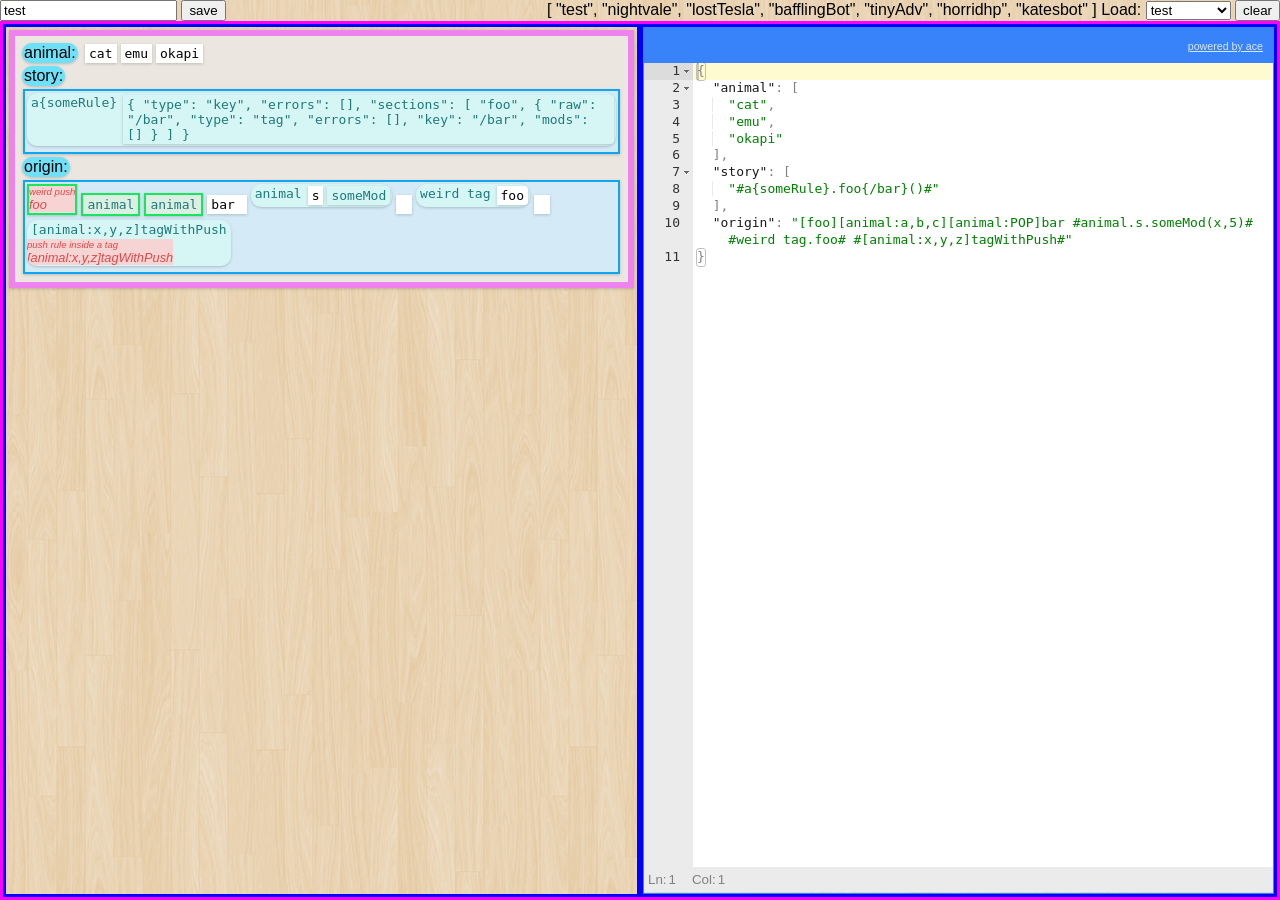
==== linter.html @ d2e98e50 "working on the linter" ====
<!DOCTYPE html>
<html>
<head profile="http://www.w3.org/2005/10/profile">
<link rel="icon" 
      type="image/png" 
      href="css/icons/favicon/favicon.ico">
	<meta charset="utf-8">
	<meta name="viewport" content="width=device-width, initial-scale=1">

	<title>Tracery2 Aloft</title>
	<meta name="description" content="A site for bots by @galaxykate">
	<meta name="author" content="@galaxykate">
	<link rel="stylesheet" type="text/css" href="css/page.css" />
	<link rel="stylesheet" type="text/css" href="css/v-eryeditor.css" />
	<link rel="stylesheet" type="text/css" href="css/parse-ui.css" />
	<link rel="stylesheet" type="text/css" href="css/jsoneditor.min.css" />

</head>

<body>

	
	<main>
		
		<div id="main-app" class="app">
			

		</div>
		
		
	</main>


</body>

<script type="text/javascript" src="js/vendor/jsoneditor.min.js"></script>
<script type="text/javascript" src="js/vendor/jquery-3.4.1.min.js"></script>
<script type="text/javascript" src="js/vendor/vue.js"></script>

<script type="text/javascript" src="js/parse-ui.js"></script>
<script type="text/javascript" src="js/parse-utils.js"></script>

<script type="text/javascript" src="js/tracery.js"></script>
<script type="text/javascript" src="js/tracery-parser.js"></script>


<script type="text/javascript" src="js/v-jsoneditor.js"></script>
<script type="text/javascript" src="js/v-eryeditor.js"></script>


<script type="text/javascript" src="js/linter-app.js"></script>


</html>
---- css/page.css ----
html, body, main {
	padding: 0px;
	margin: 0px;
	height: 100%;
	width: 100%;
	box-sizing: border-box;
}
body {
	background-image: url("img/retina_wood.png");
	background-color: #cccccc;
	display: flex;
	flex-direction: column;
	font-family: 'Nunito', sans-serif;
}

h1,h2 {

	font-family: 'Fredoka One', cursive;
}

header {
	min-height: 64px;
	
}

.header,header {

	background-color: var(--main-bg-color);
	box-shadow: 0px 4px 4px rgba(0, 0, 0, .2);
	display: flex;
	flex-direction: row;
	justify-content: space-between;
}

.app {
	width: 100%;
	height: 100%;
	display: flex;
	flex-direction: column;
	box-sizing: border-box;
}

.column {
	flex: 1;
	box-sizing: border-box;
	overflow: scroll;
}

/* https://css-tricks.com/snippets/css/make-pre-text-wrap/ */
pre {
 white-space: pre-wrap;       /* css-3 */
 white-space: -moz-pre-wrap;  /* Mozilla, since 1999 */
 white-space: -pre-wrap;      /* Opera 4-6 */
 white-space: -o-pre-wrap;    /* Opera 7 */
 word-wrap: break-word;       /* Internet Explorer 5.5+ */
}
---- css/v-eryeditor.css ----
.ery-editor {
	width: 100%;
	height: 100%;
	border: 3px solid magenta;
	box-sizing: border-box;
	display: flex;
	flex-direction: row;
}

.column {
	border: 3px solid blue;
}

.ery-editor-jsonholder {
	width: 100%;
	height: 100%;
}
---- css/parse-ui.css ----
.tracery-grammar {
	display: inline-block;
	margin: 3px;
	padding: 6px;
	background-color: hsla(40, 20%, 90%, 1);
	box-shadow: 0px 1px 3px rgba(0, 0, 0, .2);
	border: 6px solid violet;
}

.tracery-symbol-key {
	border-radius: 30px;
	display: inline-block;
	margin: 1px;

	padding: 1px 2px;
	background-color: hsla(190, 90%, 70%, 1);
	box-shadow: 0px 1px 3px rgba(0, 0, 0, .2);
}


.tracery-symbol-rules {
	display: inline-block;
	margin: 3px;
	padding: 6px;
	background-color: hsla(40, 20%, 90%, 1);
	box-shadow: 0px 1px 3px rgba(0, 0, 0, .2);
	border: 1px solid magenta;
}


.tracery-node {
	display: inline-block;
	margin: 2px;
	box-shadow: 0px 1px 3px rgba(0, 0, 0, .2);
	
}

.tracery-node-rule {
	background-color: hsla(200, 70%, 90%, 1);
	border: 2px solid hsla(200, 90%, 50%, 1);
	
}

.tracery-node-error {
	display: inline-block;
	background-color: hsla(0, 70%, 90%, 1);
	color: hsla(0, 70%, 50%, 1);
}

.tracery-node-error .header {
	box-shadow: none;
	font-size: 60%;
	font-style: italic;
	color: hsla(0, 70%, 50%, .8);
	
}

.tracery-node>.content {
	display: flex;
	flex-direction: row;
}


.tracery-node-error .content {
	font-size: 80%;
	font-style: italic;
	color: hsla(0, 70%, 50%, .8);
}

.tracery-node-action {
	background-color: hsla(140, 40%, 90%, 1);
	border: 2px solid hsla(140, 80%, 50%, 1);
	
}

.tracery-node-tag {
	overflow: hidden;
	border-radius: 10px;
	background-color: hsla(180, 60%, 90%, 1);
	
}


.tracery-node-key {
	padding: 2px 4px;
	color:hsla(180, 60%, 30%, 1);
	font-family: monospace;
}


.tracery-node-header {
	display: flex;
	flex-direction: row;
	padding: 3px;
	background-color: hsla(240, 20%, 90%, 1);
	box-shadow: 0px 1px 3px rgba(0, 0, 0, .2);

}
.tracery-node pre {
	margin: 0px;
	
}
.tracery-node-text {
	padding: 2px 4px;
	box-shadow: 0px 1px 3px rgba(0, 0, 0, .2);
	background-color: hsla(40, 10%, 100%, 1);
}

.tracery-node-type {
	font-size: 80%;
	font-weight: bold;
}

.tracery-node-raw-oneline  {
	max-width: 300px;
	overflow: scroll;
}
.tracery-node-raw-oneline pre {

	white-space: nowrap;   
}


.parse-block {
	display: inline-block;
	margin: 3px;
	padding: 3px;
	background-color: hsla(40, 20%, 90%, 1);
	box-shadow: 0px 1px 3px rgba(0, 0, 0, .2);
	border: 2px solid aquamarine;
}

.parse-block pre {
	display: inline-block;
	margin: 3px;
	padding: 1px 3px;
	background-color: hsla(320, 80%, 70%, 1);
	border-radius: 100px;
	box-shadow: 0px 1px 3px rgba(0, 0, 0, .2);
	
}

.parse-protector {
	display: inline-block;
	margin: 3px;
	padding: 1px 4px;
	background-color: hsla(120, 80%, 70%, 1);
	border-radius: 100px;
	box-shadow: 0px 1px 3px rgba(0, 0, 0, .2);
}


.parse-optree {
	display: inline-block;
	margin: 3px;
	padding: 1px 4px;
	background-color: hsla(120, 80%, 70%, 1);
	box-shadow: 0px 1px 3px rgba(0, 0, 0, .2);
}

.parse-op {
	display: inline-block;
	margin: 3px;
	padding: 1px 4px;
	background-color: hsla(320, 80%, 80%, 1);
	border-radius: 100px;
	box-shadow: 0px 1px 3px rgba(0, 0, 0, .2);
}
---- css/jsoneditor.min.css ----
div.jsoneditor .jsoneditor-search input{height:auto;border:inherit}div.jsoneditor .jsoneditor-search input:focus{border:none!important;box-shadow:none!important}div.jsoneditor table{border-collapse:collapse;width:auto}div.jsoneditor td,div.jsoneditor th{padding:0;display:table-cell;text-align:left;vertical-align:inherit;border-radius:inherit}div.jsoneditor-field,div.jsoneditor-readonly,div.jsoneditor-value{border:1px solid transparent;min-height:16px;min-width:32px;padding:2px;margin:1px;word-wrap:break-word;float:left}div.jsoneditor-field p,div.jsoneditor-value p{margin:0}div.jsoneditor-value{word-break:break-word}div.jsoneditor-readonly{min-width:16px;color:grey}div.jsoneditor-empty{border-color:#d3d3d3;border-style:dashed;border-radius:2px}div.jsoneditor-field.jsoneditor-empty::after,div.jsoneditor-value.jsoneditor-empty::after{pointer-events:none;color:#d3d3d3;font-size:8pt}div.jsoneditor-field.jsoneditor-empty::after{content:"field"}div.jsoneditor-value.jsoneditor-empty::after{content:"value"}a.jsoneditor-value.jsoneditor-url,div.jsoneditor-value.jsoneditor-url{color:green;text-decoration:underline}a.jsoneditor-value.jsoneditor-url{display:inline-block;padding:2px;margin:2px}a.jsoneditor-value.jsoneditor-url:focus,a.jsoneditor-value.jsoneditor-url:hover{color:#ee422e}div.jsoneditor td.jsoneditor-separator{padding:3px 0;vertical-align:top;color:grey}div.jsoneditor-field.jsoneditor-highlight,div.jsoneditor-field[contenteditable=true]:focus,div.jsoneditor-field[contenteditable=true]:hover,div.jsoneditor-value.jsoneditor-highlight,div.jsoneditor-value[contenteditable=true]:focus,div.jsoneditor-value[contenteditable=true]:hover{background-color:#ffffab;border:1px solid #ff0;border-radius:2px}div.jsoneditor-field.jsoneditor-highlight-active,div.jsoneditor-field.jsoneditor-highlight-active:focus,div.jsoneditor-field.jsoneditor-highlight-active:hover,div.jsoneditor-value.jsoneditor-highlight-active,div.jsoneditor-value.jsoneditor-highlight-active:focus,div.jsoneditor-value.jsoneditor-highlight-active:hover{background-color:#fe0;border:1px solid #ffc700;border-radius:2px}div.jsoneditor-value.jsoneditor-string{color:green}div.jsoneditor-value.jsoneditor-array,div.jsoneditor-value.jsoneditor-object{min-width:16px;color:grey}div.jsoneditor-value.jsoneditor-number{color:#ee422e}div.jsoneditor-value.jsoneditor-boolean{color:#ff8c00}div.jsoneditor-value.jsoneditor-null{color:#004ed0}div.jsoneditor-value.jsoneditor-invalid{color:#000}div.jsoneditor-tree button.jsoneditor-button{width:24px;height:24px;padding:0;margin:0;border:none;cursor:pointer;background:transparent url(img/jsoneditor-icons.svg)}div.jsoneditor-mode-form tr.jsoneditor-expandable td.jsoneditor-tree,div.jsoneditor-mode-view tr.jsoneditor-expandable td.jsoneditor-tree{cursor:pointer}div.jsoneditor-tree button.jsoneditor-collapsed{background-position:0 -48px}div.jsoneditor-tree button.jsoneditor-expanded{background-position:0 -72px}div.jsoneditor-tree button.jsoneditor-contextmenu{background-position:-48px -72px}div.jsoneditor-tree button.jsoneditor-contextmenu.jsoneditor-selected,div.jsoneditor-tree button.jsoneditor-contextmenu:focus,div.jsoneditor-tree button.jsoneditor-contextmenu:hover,tr.jsoneditor-selected.jsoneditor-first button.jsoneditor-contextmenu{background-position:-48px -48px}div.jsoneditor-tree :focus{outline:0}div.jsoneditor-tree button.jsoneditor-button:focus{background-color:#f5f5f5;outline:#e5e5e5 solid 1px}div.jsoneditor-tree button.jsoneditor-invisible{visibility:hidden;background:0 0}div.jsoneditor-tree div.jsoneditor-show-more{display:inline-block;padding:3px 4px;margin:2px 0;background-color:#e5e5e5;border-radius:3px;color:grey;font-family:arial,sans-serif;font-size:10pt}div.jsoneditor-tree div.jsoneditor-show-more a{display:inline-block;color:grey}div.jsoneditor-tree div.jsoneditor-show-more a:focus,div.jsoneditor-tree div.jsoneditor-show-more a:hover{color:#ee422e}div.jsoneditor-tree div.jsoneditor-color{display:inline-block;width:12px;height:12px;margin:4px;border:1px solid grey;cursor:pointer}div.jsoneditor div.jsoneditor-anchor .picker_wrapper.popup.popup_bottom{top:28px;left:-10px}div.jsoneditor-tree div.jsoneditor-date{background:#a1a1a1;color:#fff;font-family:arial,sans-serif;border-radius:3px;display:inline-block;padding:3px;margin:0 3px}div.jsoneditor{color:#1a1a1a;border:1px solid #3883fa;-moz-box-sizing:border-box;-webkit-box-sizing:border-box;box-sizing:border-box;width:100%;height:100%;position:relative;padding:0;line-height:100%}div.jsoneditor-tree table.jsoneditor-tree{border-collapse:collapse;border-spacing:0;width:100%}div.jsoneditor-tree div.jsoneditor-tree-inner{padding-bottom:300px}div.jsoneditor-outer{position:static;width:100%;height:100%;margin:0;padding:0;-moz-box-sizing:border-box;-webkit-box-sizing:border-box;box-sizing:border-box}div.jsoneditor-outer.has-nav-bar{margin-top:-26px;padding-top:26px}div.jsoneditor-outer.has-status-bar{margin-bottom:-26px;padding-bottom:26px}div.jsoneditor-outer.has-main-menu-bar{margin-top:-35px;padding-top:35px}div.jsoneditor-outer.has-nav-bar.has-main-menu-bar{margin-top:-61px;padding-top:61px}.ace-jsoneditor,textarea.jsoneditor-text{min-height:150px}div.jsoneditor-tree{width:100%;height:100%;position:relative;overflow:auto}textarea.jsoneditor-text{width:100%;height:100%;margin:0;-moz-box-sizing:border-box;-webkit-box-sizing:border-box;box-sizing:border-box;outline-width:0;border:none;background-color:#fff;resize:none}tr.jsoneditor-highlight,tr.jsoneditor-selected{background-color:#d3d3d3}tr.jsoneditor-selected button.jsoneditor-contextmenu,tr.jsoneditor-selected button.jsoneditor-dragarea{visibility:hidden}tr.jsoneditor-selected.jsoneditor-first button.jsoneditor-contextmenu,tr.jsoneditor-selected.jsoneditor-first button.jsoneditor-dragarea{visibility:visible}div.jsoneditor-tree button.jsoneditor-dragarea{background:url(img/jsoneditor-icons.svg) -72px -72px;cursor:move}div.jsoneditor-tree button.jsoneditor-dragarea:focus,div.jsoneditor-tree button.jsoneditor-dragarea:hover,tr.jsoneditor-selected.jsoneditor-first button.jsoneditor-dragarea{background-position:-72px -48px}div.jsoneditor td,div.jsoneditor th,div.jsoneditor tr{padding:0;margin:0}div.jsoneditor td{vertical-align:top}div.jsoneditor td.jsoneditor-tree{vertical-align:top}.jsoneditor-schema-error,div.jsoneditor td,div.jsoneditor textarea,div.jsoneditor th,div.jsoneditor-field,div.jsoneditor-value{font-family:"dejavu sans mono","droid sans mono",consolas,monaco,"lucida console","courier new",courier,monospace,sans-serif;font-size:10pt;color:#1a1a1a}.jsoneditor-schema-error{cursor:default;display:inline-block;height:24px;line-height:24px;position:relative;text-align:center;width:24px}div.jsoneditor-tree .jsoneditor-button.jsoneditor-schema-error{width:24px;height:24px;padding:0;margin:0 4px 0 0;background:url(img/jsoneditor-icons.svg) -168px -48px}.jsoneditor-text-errors tr.jump-to-line:hover{text-decoration:underline;cursor:pointer}.jsoneditor-schema-error .jsoneditor-popover{background-color:#4c4c4c;border-radius:3px;box-shadow:0 0 5px rgba(0,0,0,.4);color:#fff;display:none;padding:7px 10px;position:absolute;width:200px;z-index:4}.jsoneditor-schema-error .jsoneditor-popover.jsoneditor-above{bottom:32px;left:-98px}.jsoneditor-schema-error .jsoneditor-popover.jsoneditor-below{top:32px;left:-98px}.jsoneditor-schema-error .jsoneditor-popover.jsoneditor-left{top:-7px;right:32px}.jsoneditor-schema-error .jsoneditor-popover.jsoneditor-right{top:-7px;left:32px}.jsoneditor-schema-error .jsoneditor-popover:before{border-right:7px solid transparent;border-left:7px solid transparent;content:'';display:block;left:50%;margin-left:-7px;position:absolute}.jsoneditor-schema-error .jsoneditor-popover.jsoneditor-above:before{border-top:7px solid #4c4c4c;bottom:-7px}.jsoneditor-schema-error .jsoneditor-popover.jsoneditor-below:before{border-bottom:7px solid #4c4c4c;top:-7px}.jsoneditor-schema-error .jsoneditor-popover.jsoneditor-left:before{border-left:7px solid #4c4c4c;border-top:7px solid transparent;border-bottom:7px solid transparent;content:'';top:19px;right:-14px;left:inherit;margin-left:inherit;margin-top:-7px;position:absolute}.jsoneditor-schema-error .jsoneditor-popover.jsoneditor-right:before{border-right:7px solid #4c4c4c;border-top:7px solid transparent;border-bottom:7px solid transparent;content:'';top:19px;left:-14px;margin-left:inherit;margin-top:-7px;position:absolute}.jsoneditor-schema-error:focus .jsoneditor-popover,.jsoneditor-schema-error:hover .jsoneditor-popover{display:block;-webkit-animation:fade-in .3s linear 1,move-up .3s linear 1;-moz-animation:fade-in .3s linear 1,move-up .3s linear 1;-ms-animation:fade-in .3s linear 1,move-up .3s linear 1}@-webkit-keyframes fade-in{from{opacity:0}to{opacity:1}}@-moz-keyframes fade-in{from{opacity:0}to{opacity:1}}@-ms-keyframes fade-in{from{opacity:0}to{opacity:1}}.jsoneditor .jsoneditor-validation-errors-container{max-height:130px;overflow-y:auto}.jsoneditor .jsoneditor-additional-errors{position:absolute;margin:auto;bottom:31px;left:calc(50% - 92px);color:grey;background-color:#ebebeb;padding:7px 15px;border-radius:8px}.jsoneditor .jsoneditor-additional-errors.visible{visibility:visible;opacity:1;transition:opacity 2s linear}.jsoneditor .jsoneditor-additional-errors.hidden{visibility:hidden;opacity:0;transition:visibility 0s 2s,opacity 2s linear}.jsoneditor .jsoneditor-text-errors{width:100%;border-collapse:collapse;border-top:1px solid gold}.jsoneditor .jsoneditor-text-errors td{padding:3px 6px;vertical-align:middle}.jsoneditor .jsoneditor-text-errors tr{background-color:#ffef8b}.jsoneditor .jsoneditor-text-errors tr.parse-error{background-color:#ee2e2e70}.jsoneditor-text-errors .jsoneditor-schema-error{border:none;width:24px;height:24px;padding:0;margin:0 4px 0 0;cursor:pointer}.jsoneditor-text-errors tr .jsoneditor-schema-error{background:url(img/jsoneditor-icons.svg) -168px -48px}.jsoneditor-text-errors tr.parse-error .jsoneditor-schema-error{background:url(img/jsoneditor-icons.svg) -25px 0}.fadein{-webkit-animation:fadein .3s;animation:fadein .3s;-moz-animation:fadein .3s;-o-animation:fadein .3s}@-webkit-keyframes fadein{0%{opacity:0}100%{opacity:1}}@-moz-keyframes fadein{0%{opacity:0}100%{opacity:1}}@keyframes fadein{0%{opacity:0}100%{opacity:1}}@-o-keyframes fadein{0%{opacity:0}100%{opacity:1}}div.jsoneditor-contextmenu-root{position:relative;width:0;height:0}div.jsoneditor-contextmenu{position:absolute;box-sizing:content-box;z-index:99999}div.jsoneditor-contextmenu li,div.jsoneditor-contextmenu ul{box-sizing:content-box;position:relative}div.jsoneditor-contextmenu ul{position:relative;left:0;top:0;width:128px;background:#fff;border:1px solid #d3d3d3;box-shadow:2px 2px 12px rgba(128,128,128,.3);list-style:none;margin:0;padding:0}div.jsoneditor-contextmenu ul li button{position:relative;padding:0 4px 0 0;margin:0;width:128px;height:auto;border:none;cursor:pointer;color:#4d4d4d;background:0 0;font-size:10pt;font-family:arial,sans-serif;box-sizing:border-box;text-align:left}div.jsoneditor-contextmenu ul li button::-moz-focus-inner{padding:0;border:0}div.jsoneditor-contextmenu ul li button:focus,div.jsoneditor-contextmenu ul li button:hover{color:#1a1a1a;background-color:#f5f5f5;outline:0}div.jsoneditor-contextmenu ul li button.jsoneditor-default{width:96px}div.jsoneditor-contextmenu ul li button.jsoneditor-expand{float:right;width:32px;height:24px;border-left:1px solid #e5e5e5}div.jsoneditor-contextmenu div.jsoneditor-icon{position:absolute;top:0;left:0;width:24px;height:24px;border:none;padding:0;margin:0;background-image:url(img/jsoneditor-icons.svg)}div.jsoneditor-contextmenu ul li ul div.jsoneditor-icon{margin-left:24px}div.jsoneditor-contextmenu div.jsoneditor-text{padding:4px 0 4px 24px;word-wrap:break-word}div.jsoneditor-contextmenu div.jsoneditor-text.jsoneditor-right-margin{padding-right:24px}div.jsoneditor-contextmenu ul li button div.jsoneditor-expand{position:absolute;top:0;right:0;width:24px;height:24px;padding:0;margin:0 4px 0 0;background:url(img/jsoneditor-icons.svg) 0 -72px}div.jsoneditor-contextmenu div.jsoneditor-separator{height:0;border-top:1px solid #e5e5e5;padding-top:5px;margin-top:5px}div.jsoneditor-contextmenu button.jsoneditor-remove>div.jsoneditor-icon{background-position:-24px 0}div.jsoneditor-contextmenu button.jsoneditor-append>div.jsoneditor-icon{background-position:0 0}div.jsoneditor-contextmenu button.jsoneditor-insert>div.jsoneditor-icon{background-position:0 0}div.jsoneditor-contextmenu button.jsoneditor-duplicate>div.jsoneditor-icon{background-position:-48px 0}div.jsoneditor-contextmenu button.jsoneditor-sort-asc>div.jsoneditor-icon{background-position:-168px 0}div.jsoneditor-contextmenu button.jsoneditor-sort-desc>div.jsoneditor-icon{background-position:-192px 0}div.jsoneditor-contextmenu button.jsoneditor-transform>div.jsoneditor-icon{background-position:-216px 0}div.jsoneditor-contextmenu ul li button.jsoneditor-selected,div.jsoneditor-contextmenu ul li button.jsoneditor-selected:focus,div.jsoneditor-contextmenu ul li button.jsoneditor-selected:hover{color:#fff;background-color:#ee422e}div.jsoneditor-contextmenu ul li{overflow:hidden}div.jsoneditor-contextmenu ul li ul{display:none;position:relative;left:-10px;top:0;border:none;box-shadow:inset 0 0 10px rgba(128,128,128,.5);padding:0 10px;-webkit-transition:all .3s ease-out;-moz-transition:all .3s ease-out;-o-transition:all .3s ease-out;transition:all .3s ease-out}div.jsoneditor-contextmenu ul li ul li button{padding-left:24px;animation:all ease-in-out 1s}div.jsoneditor-contextmenu ul li ul li button:focus,div.jsoneditor-contextmenu ul li ul li button:hover{background-color:#f5f5f5}div.jsoneditor-contextmenu button.jsoneditor-type-string>div.jsoneditor-icon{background-position:-144px 0}div.jsoneditor-contextmenu button.jsoneditor-type-auto>div.jsoneditor-icon{background-position:-120px 0}div.jsoneditor-contextmenu button.jsoneditor-type-object>div.jsoneditor-icon{background-position:-72px 0}div.jsoneditor-contextmenu button.jsoneditor-type-array>div.jsoneditor-icon{background-position:-96px 0}div.jsoneditor-contextmenu button.jsoneditor-type-modes>div.jsoneditor-icon{background-image:none;width:6px}.jsoneditor-modal-overlay{position:absolute!important;background:#010101!important;opacity:.3!important}.jsoneditor-modal{position:absolute!important;max-width:95%!important;width:auto!important;border-radius:2px!important;padding:45px 15px 15px 15px!important;box-shadow:2px 2px 12px rgba(128,128,128,.3)!important;color:#4d4d4d;line-height:1.3em}.jsoneditor-modal.jsoneditor-modal-transform{width:600px!important}.jsoneditor-modal .pico-modal-header{position:absolute;box-sizing:border-box;top:0;left:0;width:100%;padding:0 10px;height:30px;line-height:30px;font-family:arial,sans-serif;font-size:11pt;background:#3883fa;color:#fff}.jsoneditor-modal table{width:100%}.jsoneditor-modal table td,.jsoneditor-modal table th{padding:5px 20px 5px 0;text-align:left;vertical-align:top;font-weight:400;color:#4d4d4d;line-height:32px}.jsoneditor-modal p:first-child{margin-top:0}.jsoneditor-modal a{color:#3883fa}.jsoneditor-modal table td.jsoneditor-modal-input{text-align:right;padding-right:0;white-space:nowrap}.jsoneditor-modal table td.jsoneditor-modal-actions{padding-top:15px}.jsoneditor-modal .pico-close{background:0 0!important;font-size:24px!important;top:7px!important;right:7px!important;color:#fff}.jsoneditor-modal #query,.jsoneditor-modal input,.jsoneditor-modal select,.jsoneditor-modal textarea{background:#fff;border:1px solid #d3d3d3;color:#4d4d4d;border-radius:3px;padding:4px}.jsoneditor-modal,.jsoneditor-modal #query,.jsoneditor-modal input,.jsoneditor-modal option,.jsoneditor-modal select,.jsoneditor-modal table td,.jsoneditor-modal table th,.jsoneditor-modal textarea{font-size:10.5pt;font-family:arial,sans-serif}.jsoneditor-modal #query,.jsoneditor-modal .jsoneditor-transform-preview{font-family:"dejavu sans mono","droid sans mono",consolas,monaco,"lucida console","courier new",courier,monospace,sans-serif;font-size:10pt}.jsoneditor-modal input[type=button],.jsoneditor-modal input[type=submit]{background:#f5f5f5;padding:4px 20px}.jsoneditor-modal input,.jsoneditor-modal select{cursor:pointer}.jsoneditor-modal input{padding:4px}.jsoneditor-modal input[type=text]{cursor:inherit}.jsoneditor-modal input[disabled]{background:#d3d3d3;color:grey}.jsoneditor-modal .jsoneditor-select-wrapper{position:relative;display:inline-block}.jsoneditor-modal .jsoneditor-select-wrapper:after{content:"";width:0;height:0;border-left:5px solid transparent;border-right:5px solid transparent;border-top:6px solid #666;position:absolute;right:8px;top:14px;pointer-events:none}.jsoneditor-modal select{padding:3px 24px 3px 10px;min-width:180px;max-width:350px;-webkit-appearance:none;-moz-appearance:none;appearance:none;text-indent:0;text-overflow:"";font-size:10pt;line-height:1.5em}.jsoneditor-modal select::-ms-expand{display:none}.jsoneditor-modal .jsoneditor-button-group input{padding:4px 10px;margin:0;border-radius:0;border-left-style:none}.jsoneditor-modal .jsoneditor-button-group input.jsoneditor-button-first{border-top-left-radius:3px;border-bottom-left-radius:3px;border-left-style:solid}.jsoneditor-modal .jsoneditor-button-group input.jsoneditor-button-last{border-top-right-radius:3px;border-bottom-right-radius:3px}.jsoneditor-modal .jsoneditor-button-group.jsoneditor-button-group-value-asc input.jsoneditor-button-asc,.jsoneditor-modal .jsoneditor-button-group.jsoneditor-button-group-value-desc input.jsoneditor-button-desc{background:#3883fa;border-color:#3883fa;color:#fff}.jsoneditor-modal #query,.jsoneditor-modal .jsoneditor-transform-preview{width:100%;box-sizing:border-box}.jsoneditor-modal .jsoneditor-transform-preview{background:#f5f5f5;height:200px}.jsoneditor-modal .jsoneditor-transform-preview.jsoneditor-error{color:#ee422e}.jsoneditor-modal .jsoneditor-jmespath-wizard{line-height:1.2em;width:100%;background:#ffffe0;border:1px solid #ffe99a;padding:0 10px 10px;border-radius:3px}.jsoneditor-modal .jsoneditor-jmespath-wizard-label{font-style:italic;margin:4px 0 2px 0}.jsoneditor-modal .jsoneditor-inline{position:relative;display:inline-block;width:100%;padding:2px}.jsoneditor-modal .jsoneditor-jmespath-filter{display:flex;flex-wrap:wrap}.jsoneditor-modal .jsoneditor-jmespath-filter-field{width:170px}.jsoneditor-modal .jsoneditor-jmespath-filter-relation{width:100px}.jsoneditor-modal .jsoneditor-jmespath-filter-value{min-width:100px;flex:1}.jsoneditor-modal .jsoneditor-jmespath-sort-field{width:170px}.jsoneditor-modal .jsoneditor-jmespath-sort-order{width:150px}.jsoneditor-modal .jsoneditor-jmespath-select-fields{width:100%}.jsoneditor-modal .selectr-selected{border-color:#d3d3d3;padding:4px 28px 4px 8px}.jsoneditor-modal .selectr-selected .selectr-tag{background-color:#3883fa;border-radius:5px}div.jsoneditor-menu{width:100%;height:35px;padding:2px;margin:0;-moz-box-sizing:border-box;-webkit-box-sizing:border-box;box-sizing:border-box;color:#fff;background-color:#3883fa;border-bottom:1px solid #3883fa}div.jsoneditor-menu>button,div.jsoneditor-menu>div.jsoneditor-modes>button{width:26px;height:26px;margin:2px;padding:0;border-radius:2px;border:1px solid transparent;background:transparent url(img/jsoneditor-icons.svg);color:#fff;opacity:.8;font-family:arial,sans-serif;font-size:10pt;float:left}div.jsoneditor-menu>button:hover,div.jsoneditor-menu>div.jsoneditor-modes>button:hover{background-color:rgba(255,255,255,.2);border:1px solid rgba(255,255,255,.4)}div.jsoneditor-menu>button:active,div.jsoneditor-menu>button:focus,div.jsoneditor-menu>div.jsoneditor-modes>button:active,div.jsoneditor-menu>div.jsoneditor-modes>button:focus{background-color:rgba(255,255,255,.3)}div.jsoneditor-menu>button:disabled,div.jsoneditor-menu>div.jsoneditor-modes>button:disabled{opacity:.5}div.jsoneditor-menu>button.jsoneditor-collapse-all{background-position:0 -96px}div.jsoneditor-menu>button.jsoneditor-expand-all{background-position:0 -120px}div.jsoneditor-menu>button.jsoneditor-sort{background-position:-120px -96px}div.jsoneditor-menu>button.jsoneditor-transform{background-position:-144px -96px}div.jsoneditor.jsoneditor-mode-form>div.jsoneditor-menu>button.jsoneditor-sort,div.jsoneditor.jsoneditor-mode-form>div.jsoneditor-menu>button.jsoneditor-transform,div.jsoneditor.jsoneditor-mode-view>div.jsoneditor-menu>button.jsoneditor-sort,div.jsoneditor.jsoneditor-mode-view>div.jsoneditor-menu>button.jsoneditor-transform{display:none}div.jsoneditor-menu>button.jsoneditor-undo{background-position:-24px -96px}div.jsoneditor-menu>button.jsoneditor-undo:disabled{background-position:-24px -120px}div.jsoneditor-menu>button.jsoneditor-redo{background-position:-48px -96px}div.jsoneditor-menu>button.jsoneditor-redo:disabled{background-position:-48px -120px}div.jsoneditor-menu>button.jsoneditor-compact{background-position:-72px -96px}div.jsoneditor-menu>button.jsoneditor-format{background-position:-72px -120px}div.jsoneditor-menu>button.jsoneditor-repair{background-position:-96px -96px}div.jsoneditor-menu>div.jsoneditor-modes{display:inline-block;float:left}div.jsoneditor-menu>div.jsoneditor-modes>button{background-image:none;width:auto;padding-left:6px;padding-right:6px}div.jsoneditor-menu>button.jsoneditor-separator,div.jsoneditor-menu>div.jsoneditor-modes>button.jsoneditor-separator{margin-left:10px}div.jsoneditor-menu a{font-family:arial,sans-serif;font-size:10pt;color:#fff;opacity:.8;vertical-align:middle}div.jsoneditor-menu a:hover{opacity:1}div.jsoneditor-menu a.jsoneditor-poweredBy{font-size:8pt;position:absolute;right:0;top:0;padding:10px}table.jsoneditor-search div.jsoneditor-results,table.jsoneditor-search input{font-family:arial,sans-serif;font-size:10pt;color:#1a1a1a;background:0 0}table.jsoneditor-search div.jsoneditor-results{color:#fff;padding-right:5px;line-height:24px;padding-top:2px}table.jsoneditor-search{position:absolute;right:4px;top:4px;border-collapse:collapse;border-spacing:0}table.jsoneditor-search div.jsoneditor-frame{border:1px solid transparent;background-color:#fff;padding:0 2px;margin:0}table.jsoneditor-search div.jsoneditor-frame table{border-collapse:collapse}table.jsoneditor-search input{width:120px;border:none;outline:0;margin:1px;line-height:20px}table.jsoneditor-search button{width:16px;height:24px;padding:0;margin:0;border:none;background:url(img/jsoneditor-icons.svg);vertical-align:top}table.jsoneditor-search button:hover{background-color:transparent}table.jsoneditor-search button.jsoneditor-refresh{width:18px;background-position:-99px -73px}table.jsoneditor-search button.jsoneditor-next{cursor:pointer;background-position:-124px -73px}table.jsoneditor-search button.jsoneditor-next:hover{background-position:-124px -49px}table.jsoneditor-search button.jsoneditor-previous{cursor:pointer;background-position:-148px -73px;margin-right:2px}table.jsoneditor-search button.jsoneditor-previous:hover{background-position:-148px -49px}div.jsoneditor div.autocomplete.dropdown{position:absolute;background:#fff;box-shadow:2px 2px 12px rgba(128,128,128,.3);border:1px solid #d3d3d3;z-index:100;overflow-x:hidden;overflow-y:auto;cursor:default;margin:0;padding-left:2pt;padding-right:5pt;text-align:left;outline:0;font-family:"dejavu sans mono","droid sans mono",consolas,monaco,"lucida console","courier new",courier,monospace,sans-serif;font-size:10pt}div.jsoneditor div.autocomplete.dropdown .item{color:#333}div.jsoneditor div.autocomplete.dropdown .item.hover{background-color:#ddd}div.jsoneditor div.autocomplete.hint{color:#aaa;top:4px;left:4px}div.jsoneditor-treepath{padding:0 5px;overflow:hidden}div.jsoneditor-treepath div.jsoneditor-contextmenu-root{position:absolute;left:0}div.jsoneditor-treepath span.jsoneditor-treepath-element{margin:1px;font-family:arial,sans-serif;font-size:10pt}div.jsoneditor-treepath span.jsoneditor-treepath-seperator{margin:2px;font-size:9pt;font-family:arial,sans-serif}div.jsoneditor-treepath span.jsoneditor-treepath-element:hover,div.jsoneditor-treepath span.jsoneditor-treepath-seperator:hover{cursor:pointer;text-decoration:underline}div.jsoneditor-statusbar{line-height:26px;height:26px;margin-top:-1px;color:grey;background-color:#ebebeb;border-top:1px solid #d3d3d3;-moz-box-sizing:border-box;-webkit-box-sizing:border-box;box-sizing:border-box;font-size:10pt}div.jsoneditor-statusbar>.jsoneditor-curserinfo-label{margin:0 2px 0 4px}div.jsoneditor-statusbar>.jsoneditor-curserinfo-val{margin-right:12px}div.jsoneditor-statusbar>.jsoneditor-curserinfo-count{margin-left:4px}div.jsoneditor-statusbar>.jsoneditor-validation-error-icon{float:right;width:24px;height:24px;padding:0;margin-top:1px;background:url(img/jsoneditor-icons.svg) -168px -48px}div.jsoneditor-statusbar>.jsoneditor-validation-error-count{float:right;margin:0 4px 0 0}div.jsoneditor-statusbar>.jsoneditor-parse-error-icon{float:right;width:24px;height:24px;padding:0;margin:1px;background:url(img/jsoneditor-icons.svg) -25px 0}div.jsoneditor-navigation-bar{width:100%;height:26px;line-height:26px;padding:0;margin:0;border-bottom:1px solid #d3d3d3;-moz-box-sizing:border-box;-webkit-box-sizing:border-box;box-sizing:border-box;color:grey;background-color:#ebebeb;overflow:hidden;font-family:arial,sans-serif;font-size:10pt}/*!
 * Selectr 2.4.0
 * https://github.com/Mobius1/Selectr
 *
 * Released under the MIT license
 */.selectr-container{position:relative}.selectr-container li{list-style:none}.selectr-hidden{position:absolute;overflow:hidden;clip:rect(0,0,0,0);width:1px;height:1px;margin:-1px;padding:0;border:0 none}.selectr-visible{position:absolute;left:0;top:0;width:100%;height:100%;opacity:0;z-index:11}.selectr-desktop.multiple .selectr-visible{display:none}.selectr-desktop.multiple.native-open .selectr-visible{top:100%;min-height:200px!important;height:auto;opacity:1;display:block}.selectr-container.multiple.selectr-mobile .selectr-selected{z-index:0}.selectr-selected{position:relative;z-index:1;box-sizing:border-box;width:100%;padding:7px 28px 7px 14px;cursor:pointer;border:1px solid #999;border-radius:3px;background-color:#fff}.selectr-selected::before{position:absolute;top:50%;right:10px;width:0;height:0;content:'';-o-transform:rotate(0) translate3d(0,-50%,0);-ms-transform:rotate(0) translate3d(0,-50%,0);-moz-transform:rotate(0) translate3d(0,-50%,0);-webkit-transform:rotate(0) translate3d(0,-50%,0);transform:rotate(0) translate3d(0,-50%,0);border-width:4px 4px 0 4px;border-style:solid;border-color:#6c7a86 transparent transparent}.selectr-container.native-open .selectr-selected::before,.selectr-container.open .selectr-selected::before{border-width:0 4px 4px 4px;border-style:solid;border-color:transparent transparent #6c7a86}.selectr-label{display:none;overflow:hidden;width:100%;white-space:nowrap;text-overflow:ellipsis}.selectr-placeholder{color:#6c7a86}.selectr-tags{margin:0;padding:0;white-space:normal}.has-selected .selectr-tags{margin:0 0 -2px}.selectr-tag{list-style:none;position:relative;float:left;padding:2px 25px 2px 8px;margin:0 2px 2px 0;cursor:default;color:#fff;border:medium none;border-radius:10px;background:#acb7bf none repeat scroll 0 0}.selectr-container.multiple.has-selected .selectr-selected{padding:5px 28px 5px 5px}.selectr-options-container{position:absolute;z-index:10000;top:calc(100% - 1px);left:0;display:none;box-sizing:border-box;width:100%;border-width:0 1px 1px;border-style:solid;border-color:transparent #999 #999;border-radius:0 0 3px 3px;background-color:#fff}.selectr-container.open .selectr-options-container{display:block}.selectr-input-container{position:relative;display:none}.selectr-clear,.selectr-input-clear,.selectr-tag-remove{position:absolute;top:50%;right:22px;width:20px;height:20px;padding:0;cursor:pointer;-o-transform:translate3d(0,-50%,0);-ms-transform:translate3d(0,-50%,0);-moz-transform:translate3d(0,-50%,0);-webkit-transform:translate3d(0,-50%,0);transform:translate3d(0,-50%,0);border:medium none;background-color:transparent;z-index:11}.selectr-clear,.selectr-input-clear{display:none}.selectr-container.has-selected .selectr-clear,.selectr-input-container.active .selectr-input-clear{display:block}.selectr-selected .selectr-tag-remove{right:2px}.selectr-clear::after,.selectr-clear::before,.selectr-input-clear::after,.selectr-input-clear::before,.selectr-tag-remove::after,.selectr-tag-remove::before{position:absolute;top:5px;left:9px;width:2px;height:10px;content:' ';background-color:#6c7a86}.selectr-tag-remove::after,.selectr-tag-remove::before{top:4px;width:3px;height:12px;background-color:#fff}.selectr-clear:before,.selectr-input-clear::before,.selectr-tag-remove::before{-o-transform:rotate(45deg);-ms-transform:rotate(45deg);-moz-transform:rotate(45deg);-webkit-transform:rotate(45deg);transform:rotate(45deg)}.selectr-clear:after,.selectr-input-clear::after,.selectr-tag-remove::after{-o-transform:rotate(-45deg);-ms-transform:rotate(-45deg);-moz-transform:rotate(-45deg);-webkit-transform:rotate(-45deg);transform:rotate(-45deg)}.selectr-input-container.active,.selectr-input-container.active .selectr-clear{display:block}.selectr-input{top:5px;left:5px;box-sizing:border-box;width:calc(100% - 30px);margin:10px 15px;padding:7px 30px 7px 9px;border:1px solid #999;border-radius:3px}.selectr-notice{display:none;box-sizing:border-box;width:100%;padding:8px 16px;border-top:1px solid #999;border-radius:0 0 3px 3px;background-color:#fff}.selectr-container.notice .selectr-notice{display:block}.selectr-container.notice .selectr-selected{border-radius:3px 3px 0 0}.selectr-options{position:relative;top:calc(100% + 2px);display:none;overflow-x:auto;overflow-y:scroll;max-height:200px;margin:0;padding:0}.selectr-container.notice .selectr-options-container,.selectr-container.open .selectr-input-container,.selectr-container.open .selectr-options{display:block}.selectr-option{position:relative;display:block;padding:5px 20px;list-style:outside none none;cursor:pointer;font-weight:400}.selectr-options.optgroups>.selectr-option{padding-left:25px}.selectr-optgroup{font-weight:700;padding:0}.selectr-optgroup--label{font-weight:700;margin-top:10px;padding:5px 15px}.selectr-match{text-decoration:underline}.selectr-option.selected{background-color:#ddd}.selectr-option.active{color:#fff;background-color:#5897fb}.selectr-option.disabled{opacity:.4}.selectr-option.excluded{display:none}.selectr-container.open .selectr-selected{border-color:#999 #999 transparent #999;border-radius:3px 3px 0 0}.selectr-container.open .selectr-selected::after{-o-transform:rotate(180deg) translate3d(0,50%,0);-ms-transform:rotate(180deg) translate3d(0,50%,0);-moz-transform:rotate(180deg) translate3d(0,50%,0);-webkit-transform:rotate(180deg) translate3d(0,50%,0);transform:rotate(180deg) translate3d(0,50%,0)}.selectr-disabled{opacity:.6}.has-selected .selectr-placeholder,.selectr-empty{display:none}.has-selected .selectr-label{display:block}.taggable .selectr-selected{padding:4px 28px 4px 4px}.taggable .selectr-selected::after{display:table;content:" ";clear:both}.taggable .selectr-label{width:auto}.taggable .selectr-tags{float:left;display:block}.taggable .selectr-placeholder{display:none}.input-tag{float:left;min-width:90px;width:auto}.selectr-tag-input{border:medium none;padding:3px 10px;width:100%;font-family:inherit;font-weight:inherit;font-size:inherit}.selectr-input-container.loading::after{position:absolute;top:50%;right:20px;width:20px;height:20px;content:'';-o-transform:translate3d(0,-50%,0);-ms-transform:translate3d(0,-50%,0);-moz-transform:translate3d(0,-50%,0);-webkit-transform:translate3d(0,-50%,0);transform:translate3d(0,-50%,0);-o-transform-origin:50% 0 0;-ms-transform-origin:50% 0 0;-moz-transform-origin:50% 0 0;-webkit-transform-origin:50% 0 0;transform-origin:50% 0 0;-moz-animation:.5s linear 0s normal forwards infinite running spin;-webkit-animation:.5s linear 0s normal forwards infinite running spin;animation:.5s linear 0s normal forwards infinite running spin;border-width:3px;border-style:solid;border-color:#aaa #ddd #ddd;border-radius:50%}@-webkit-keyframes spin{0%{-webkit-transform:rotate(0) translate3d(0,-50%,0);transform:rotate(0) translate3d(0,-50%,0)}100%{-webkit-transform:rotate(360deg) translate3d(0,-50%,0);transform:rotate(360deg) translate3d(0,-50%,0)}}@keyframes spin{0%{-webkit-transform:rotate(0) translate3d(0,-50%,0);transform:rotate(0) translate3d(0,-50%,0)}100%{-webkit-transform:rotate(360deg) translate3d(0,-50%,0);transform:rotate(360deg) translate3d(0,-50%,0)}}.selectr-container.open.inverted .selectr-selected{border-color:transparent #999 #999;border-radius:0 0 3px 3px}.selectr-container.inverted .selectr-options-container{border-width:1px 1px 0;border-color:#999 #999 transparent;border-radius:3px 3px 0 0;background-color:#fff}.selectr-container.inverted .selectr-options-container{top:auto;bottom:calc(100% - 1px)}.selectr-container ::-webkit-input-placeholder{color:#6c7a86;opacity:1}.selectr-container ::-moz-placeholder{color:#6c7a86;opacity:1}.selectr-container :-ms-input-placeholder{color:#6c7a86;opacity:1}.selectr-container ::placeholder{color:#6c7a86;opacity:1}
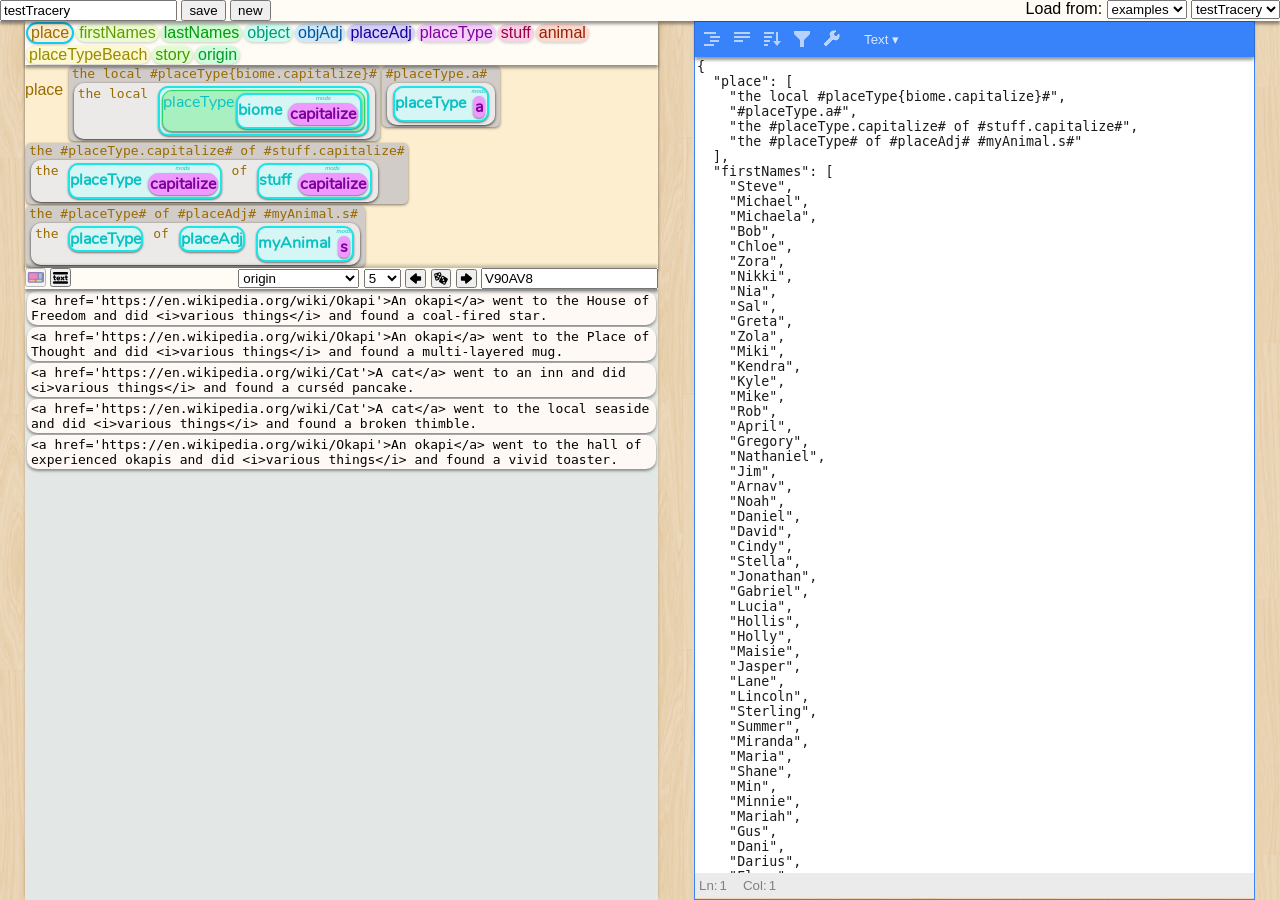
==== commit d35226c2: "ready for light testing" ====
--- a/linter.html
+++ b/linter.html
@@ -14,6 +14,8 @@
 	<link rel="stylesheet" type="text/css" href="css/v-eryeditor.css" />
 	<link rel="stylesheet" type="text/css" href="css/parse-ui.css" />
 	<link rel="stylesheet" type="text/css" href="css/jsoneditor.min.css" />
+
+	<link rel="stylesheet" type="text/css" href="css/jqueryui/jquery-ui.css" />
 
 </head>
 
@@ -35,17 +37,24 @@
 
 <script type="text/javascript" src="js/vendor/jsoneditor.min.js"></script>
 <script type="text/javascript" src="js/vendor/jquery-3.4.1.min.js"></script>
+<script type="text/javascript" src="js/vendor/jquery-ui.min.js"></script>
 <script type="text/javascript" src="js/vendor/vue.js"></script>
+<script type="text/javascript" src="js/vendor/seedrandom.js"></script>
 
-<script type="text/javascript" src="js/parse-ui.js"></script>
 <script type="text/javascript" src="js/parse-utils.js"></script>
 
 <script type="text/javascript" src="js/tracery.js"></script>
 <script type="text/javascript" src="js/tracery-parser.js"></script>
 
 
+<script type="text/javascript" src="js/v-eryparse.js"></script>
+<script type="text/javascript" src="js/v-erypreview.js"></script>
 <script type="text/javascript" src="js/v-jsoneditor.js"></script>
+<script type="text/javascript" src="js/v-valeditor.js"></script>
 <script type="text/javascript" src="js/v-eryeditor.js"></script>
+
+
+<script type="text/javascript" src="js/io.js"></script>
 
 
 <script type="text/javascript" src="js/linter-app.js"></script>
--- a/css/page.css
+++ b/css/page.css
@@ -20,14 +20,13 @@
 }
 
 header {
-	min-height: 64px;
 	
 }
 
 .header,header {
 
 	background-color: var(--main-bg-color);
-	box-shadow: 0px 4px 4px rgba(0, 0, 0, .2);
+	
 	display: flex;
 	flex-direction: row;
 	justify-content: space-between;
@@ -42,10 +41,41 @@
 }
 
 .column {
-	flex: 1;
+	
 	box-sizing: border-box;
-	overflow: scroll;
+	
 }
+
+.column-section {
+	position: relative;
+	box-sizing: border-box;
+	
+}
+
+
+.svg-button.disabled {
+	opacity: .5;
+}
+.svg-button {
+font-size: 1em;
+	/*background: none;
+	border: none;*/
+	height: 1.2em;
+	width: 1.3em;
+	margin: 0px;
+	padding: 0px;
+
+  vertical-align:middle;
+}
+
+.svg-button img {
+
+	width: 100%;
+	height: 100%;
+	 
+}
+
+
 
 /* https://css-tricks.com/snippets/css/make-pre-text-wrap/ */
 pre {
--- a/css/v-eryeditor.css
+++ b/css/v-eryeditor.css
@@ -1,17 +1,154 @@
+
+
 .ery-editor {
-	width: 100%;
-	height: 100%;
-	border: 3px solid magenta;
+	margin: 0px 7px;
+	
+	flex: 1;
 	box-sizing: border-box;
 	display: flex;
 	flex-direction: row;
+	overflow: hidden;
 }
 
 .column {
-	border: 3px solid blue;
+	margin: 0px 18px;
+	box-sizing: border-box;
+	display: flex;
+	flex-direction: column;
+	
+	
 }
 
+.column-section {
+	/*background-color: hsla(26, 90%, 98%, 1);*/
+	
+}
+
+.ery-trace {
+	margin: 2px;
+	overflow: hidden;
+	background-color: hsla(26, 90%, 98%, 1);
+	border-radius: 10px;
+	box-shadow: 0px 2px 3px rgba(0, 0, 0, .4);
+}
+.ery-trace-text {
+	margin: 0px;
+	padding: 2px 4px;
+}
+
+.ery-keybrowser {
+	max-height: 120px;
+	overflow: scroll;
+}
+
+
 .ery-editor-jsonholder {
+	flex: 1;
 	width: 100%;
 	height: 100%;
-}+	box-sizing: border-box;
+}
+
+.ery-editor-controls {
+
+	z-index: 70;
+	box-shadow: 0px 3px 3px rgba(0, 0, 0, .5);
+	
+}
+
+
+.ery-editor-ruleview {
+	position: relative;
+	overflow: scroll;
+	background-color: hsla(150, 50%, 90%, 1);
+	min-height: 10px;
+	z-index: 90;
+}
+
+
+.ery-preview {
+	/*border-top: 1px solid black;*/
+	z-index: 80;
+	background-color: hsla(150, 10%, 90%, 1);
+	box-shadow: 0px -3px 3px rgba(0, 0, 0, .2);
+	
+	position: relative;
+	flex: 1;
+	display: flex;
+	flex-direction: column;
+	overflow: hidden;
+	
+}
+
+.ery-preview>.content {
+overflow: scroll;
+flex: 1;
+}
+
+
+
+.ery-header,div.jsoneditor-menu {
+	z-index: 100;
+	position: relative;
+	background-color: hsla(35, 100%, 98%, 1);
+	box-shadow: 0px 3px 3px rgba(0, 0, 0, .4);
+}
+
+
+.content {
+	z-index: 60;
+	position: relative;
+}
+
+.ery-editor-jsoncolumn {
+	flex: 1;
+}
+
+.ery-editor-viewcolumn {
+	width: 50%;
+	
+}
+
+
+.ery-key {
+	border-radius: 30px;
+	display: inline-block;
+	margin: 1px;
+	position: relative;
+
+	padding: 0px 3px;
+	background-color: hsla(190, 90%, 70%, 1);
+	box-shadow: 0px 1px 3px rgba(0, 0, 0, .2);
+}
+
+.ery-key.selected {
+	border: 2px solid hsla(190, 90%, 50%, 1);
+	background-color: hsla(190, 90%, 90%, 1);
+	box-shadow: 0px 1px 3px rgba(0, 0, 0, .2);
+}
+
+
+
+.ery-key-errorblip {
+	text-align: center;
+	width: 15px;
+	height: 15px;
+	font-size: .8em;
+	border-radius: 40px;
+	right: -5px;
+	top: -5px;
+	background-color:  hsla(350, 90%, 70%, 1);
+	position: absolute;
+	box-shadow: 0px 1px 3px rgba(0, 0, 0, .2);
+}
+
+.ery-ruleeditor {
+	border-radius: 5px;
+	display: inline-block;
+	margin: 1px;
+	position: relative;
+
+	padding: 0px 3px;
+	background-color: hsla(32, 10%, 80%, 1);
+	box-shadow: 0px 1px 3px rgba(0, 0, 0, .5);
+}
--- a/css/parse-ui.css
+++ b/css/parse-ui.css
@@ -1,47 +1,59 @@
-.tracery-grammar {
-	display: inline-block;
-	margin: 3px;
-	padding: 6px;
-	background-color: hsla(40, 20%, 90%, 1);
-	box-shadow: 0px 1px 3px rgba(0, 0, 0, .2);
-	border: 6px solid violet;
-}
-
-.tracery-symbol-key {
-	border-radius: 30px;
-	display: inline-block;
+@font-face {
+  font-family: keyFont;
+  src: url(fonts/Nunito-Regular.ttf);
+}
+
+.tracery-node {
+	box-sizing: border-box;
+	align-self:flex-start;
+	vertical-align: top;
+	display: inline-block;
+	
+	margin: 2px;
+	box-shadow: 0px 1px 2px rgba(0, 0, 0, .5);
+	
+}
+
+.tracery-node-emptynode {
+	background-color: hsla(5, 100%, 70%, 1);
+	color: hsla(5, 100%, 30%, 1);
+}
+
+
+.tracery-node.selected {
+	border: 1px solid magenta;
+}
+
+.tracery-node-labelsection {
+	text-align: center;
+	display: inline-block;
+
+}
+
+.tracery-node-labelsection-item {
+	display: inline-block;
+	
+}
+
+.tracery-node-labelsection .label {
+	font-style: italic;
+	font-size: .2em;
+}
+
+.tracery-node-raw {
+	margin: 0px;
+}
+
+.tracery-node-rule {
+	margin: 2px;
+	padding: 1px 4px;
+	background-color: hsla(200, 70%, 100%, .6);
+	box-shadow: 0px 1px 3px rgba(0, 0, 0, .8);
+	border-radius: 10px;
+}
+
+.tracery-node-error {
 	margin: 1px;
-
-	padding: 1px 2px;
-	background-color: hsla(190, 90%, 70%, 1);
-	box-shadow: 0px 1px 3px rgba(0, 0, 0, .2);
-}
-
-
-.tracery-symbol-rules {
-	display: inline-block;
-	margin: 3px;
-	padding: 6px;
-	background-color: hsla(40, 20%, 90%, 1);
-	box-shadow: 0px 1px 3px rgba(0, 0, 0, .2);
-	border: 1px solid magenta;
-}
-
-
-.tracery-node {
-	display: inline-block;
-	margin: 2px;
-	box-shadow: 0px 1px 3px rgba(0, 0, 0, .2);
-	
-}
-
-.tracery-node-rule {
-	background-color: hsla(200, 70%, 90%, 1);
-	border: 2px solid hsla(200, 90%, 50%, 1);
-	
-}
-
-.tracery-node-error {
 	display: inline-block;
 	background-color: hsla(0, 70%, 90%, 1);
 	color: hsla(0, 70%, 50%, 1);
@@ -55,11 +67,12 @@
 	
 }
 
-.tracery-node>.content {
-	display: flex;
-	flex-direction: row;
-}
-
+.tracery-node-plainkey {
+	display: inline-block;
+	font-weight: bold;
+	font-family: keyFont, Arial, sanserif;
+
+}
 
 .tracery-node-error .content {
 	font-size: 80%;
@@ -68,23 +81,69 @@
 }
 
 .tracery-node-action {
-	background-color: hsla(140, 40%, 90%, 1);
-	border: 2px solid hsla(140, 80%, 50%, 1);
-	
+	background-color: hsla(140, 90%, 60%, 1);
+	border: 2px solid hsla(140, 90%, 20%, 1);
+	
+}
+
+.tracery-node-push,.tracery-node-pop {
+	background-color: hsla(140, 80%, 90%, 1);
+	color: hsla(140, 40%, 40%, 1);
+	border: 2px solid hsla(140, 80%, 50%, 1);	
+}
+
+.tracery-node-pop{
+	border-radius: 3px 30px 30px 3px;
+}
+
+.tracery-node-push{
+	border-radius: 30px 3px 3px 30px;
 }
 
 .tracery-node-tag {
 	overflow: hidden;
 	border-radius: 10px;
 	background-color: hsla(180, 60%, 90%, 1);
-	
-}
+
+	color: hsla(180, 90%, 40%, 1);
+	border: 2px solid hsla(180, 80%, 50%, 1);
+	
+}
+
+.tracery-node-section-tagsource {
+	
+}
+
+.tracery-node-section-tagmods {
+	margin: 3px;
+	padding: 2px 4px;
+	border-radius: 10px;
+	background-color: hsla(180, 70%, 80%, 1);
+}
+
+
+
+.tracery-node-sectionlabel {
+	font-size: 60%;
+	font-style: italic;
+	color:  hsla(320, 0%, 0%, .4);
+}
+.tracery-node-section {
+box-sizing: border-box;
+	
+}
+
+
 
 
 .tracery-node-key {
-	padding: 2px 4px;
-	color:hsla(180, 60%, 30%, 1);
-	font-family: monospace;
+	border-radius: 10px;
+	border: 1px solid hsla(140, 70%, 50%, 1);
+	background-color: hsla(140, 70%, 80%, 1);
+}
+
+.tracery-node-key pre {
+	font-family: keyFont, Arial, sanserif;
 }
 
 
@@ -97,15 +156,34 @@
 
 }
 .tracery-node pre {
+	display: inline-block;
 	margin: 0px;
 	
 }
 .tracery-node-text {
+	display: inline-block;
 	padding: 2px 4px;
-	box-shadow: 0px 1px 3px rgba(0, 0, 0, .2);
-	background-color: hsla(40, 10%, 100%, 1);
-}
-
+	
+}
+
+.tracery-node-mods {
+	display: inline-block;
+	background-color: hsla(290, 20%, 90%, 1);
+}
+
+
+.tracery-node-operator {
+	text-align: center;
+	border-radius: 40px;
+	background-color: hsla(140, 90%, 70%, 1);
+	box-shadow: 0px 1px 3px rgba(0, 0, 0, .2);
+}
+.tracery-node-number {
+	text-align: center;
+	border-radius: 40px;
+	background-color: hsla(240, 90%, 70%, 1);
+	box-shadow: 0px 1px 3px rgba(0, 0, 0, .2);
+}
 .tracery-node-type {
 	font-size: 80%;
 	font-weight: bold;
@@ -120,6 +198,83 @@
 	white-space: nowrap;   
 }
 
+.tracery-node-fxn {
+	padding: 0px 2px;
+	border-radius: 20px;
+	background-color: hsla(290, 100%, 80%, 1);	
+	color: hsla(290, 100%, 30%, 1);	
+}
+
+
+.tracery-node-address {
+	padding: 2px 5px;
+	border-radius: 4px 30px 30px 4px ;
+	background-color: hsla(320, 100%, 80%, 1);	
+	color: hsla(320, 100%, 30%, 1);	
+}
+
+.tracery-node-content {
+	display: flex;
+	flex-direction: row;
+	box-sizing: border-box;
+	
+}
+
+.tracery-node-parameters {
+	border: solid;
+	border-radius: .6em;
+	border-width: 0em .2em;
+	display: flex;
+	flex-direction: row;
+	
+	border-color: hsla(0, 0%, 0%, .4);
+	
+}
+
+.tracery-node-parameter {
+	padding: 0px 2px;
+	display: flex;
+	flex-direction: row;
+}
+
+.tracery-node-punctuation {
+	display: inline-block;
+	text-align: center;
+	width: .5em;
+	height: 1em;
+}
+
+
+
+.tracery-previewnode {
+	display: inline-block;
+}
+
+.tracery-previewnode {
+	text-align: center;
+}
+
+.tracery-previewnode-rule {
+	padding: 2px;
+	box-shadow: 0px 1px 3px rgba(0, 0, 0, .5);
+}
+
+pre.tracery-previewnode-text  {
+	margin: 0px;
+}
+
+.tracery-previewnode-finished{
+	background-color: hsla(40, 20%, 90%, .3);
+	font-size: 70%;
+	font-style: italic;
+}
+
+.tracery-previewnode-address{
+	padding: 0px 3px;
+	font-size: 70%;
+	font-weight: bold;
+}
+
 
 .parse-block {
 	display: inline-block;
